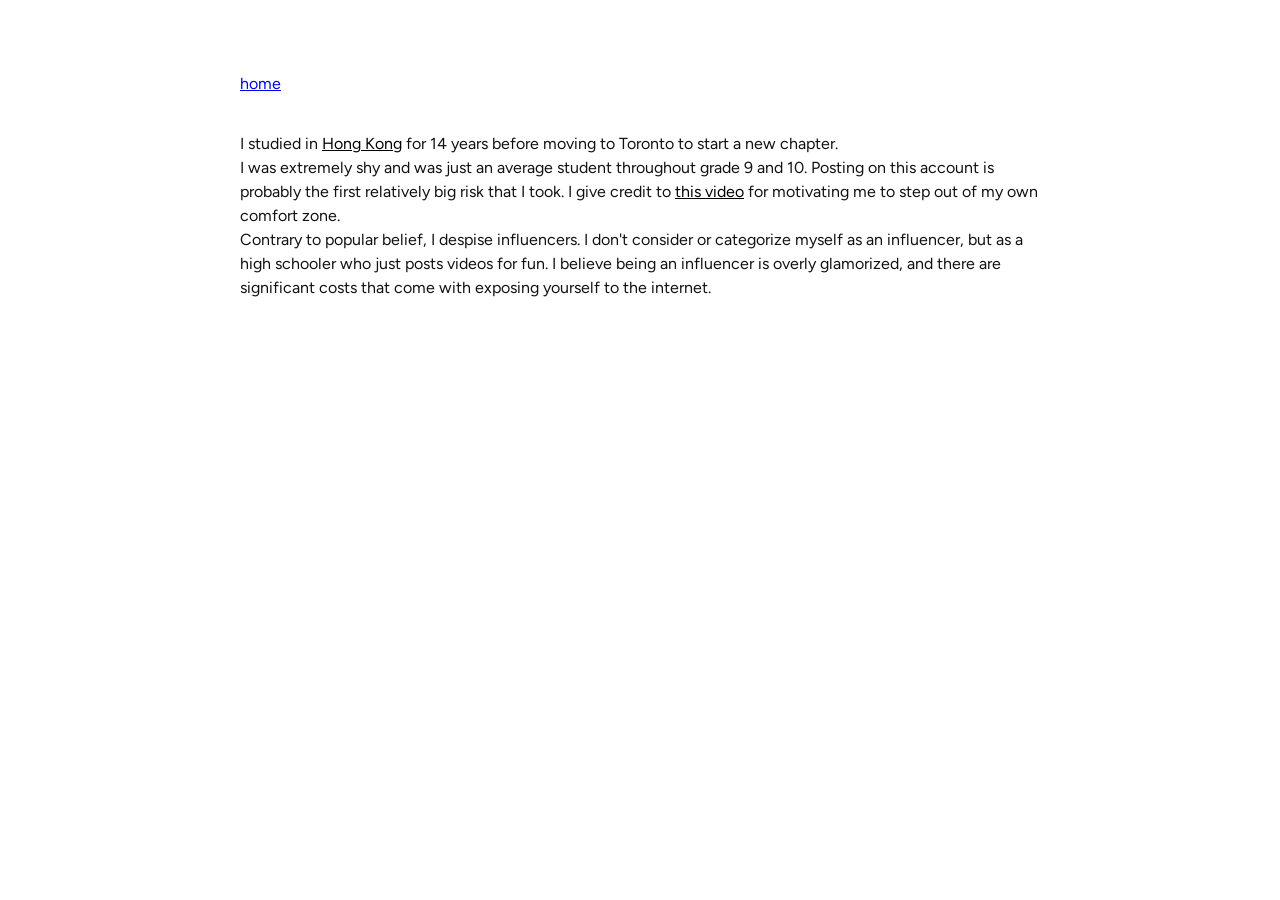
==== about.html @ 2d73ea08 "about me" ====
<!DOCTYPE html>
<html lang="en">
<head>
  <meta charset="UTF-8">
  <meta name="viewport" content="width=device-width, initial-scale=1.0">
  <title>Brighton Ng</title>
  <link rel="preconnect" href="https://fonts.googleapis.com">
  <link rel="preconnect" href="https://fonts.gstatic.com" crossorigin>
  <link
    href="https://fonts.googleapis.com/css2?family=Figtree:wght@400;600;700&display=swap"
    rel="stylesheet"
  >
  <style>
    :root {
      color-scheme: light;
    }

    * {
      box-sizing: border-box;
    }

    html,
    body {
      margin: 0;
      min-height: 100%;
      background: #fff;
      color: #111;
    }

    body {
      font-family: "Figtree", sans-serif;
      display: flex;
      justify-content: center;
      padding: 72px 24px;
      line-height: 1.50;
    }

    main {
      width: min(100%, 800px);
    }

    h1 {
      margin: 0;
      font-size: 2rem;
      font-weight: 600;
    }

    p {
      margin: 0 0 12px 0;
    }
  </style>
</head>

<body>
  <main>
    <p><a href="./index.html">home</a></p>
    <br>
    <p>I studied in <a href="https://spc.edu.hk/" style="color: black;"">Hong Kong</a> for 14 years before moving to Toronto to start a new chapter. <br>I was extremely shy and was just an average student throughout grade 9 and 10. Posting on this account is probably the first relatively big risk that I took. I give credit to <a href="https://www.instagram.com/reel/DIwfXw8Rr5b/" style="color: black;">this video</a> for motivating me to step out of my own comfort zone. 
        <br>
        Contrary to popular belief, I despise influencers. I don't consider or categorize myself as an influencer, but as a high schooler who just posts videos for fun. I believe being an influencer is overly glamorized, and there are significant costs that come with exposing yourself to the internet.</p>
  </main>
</body>
</html>
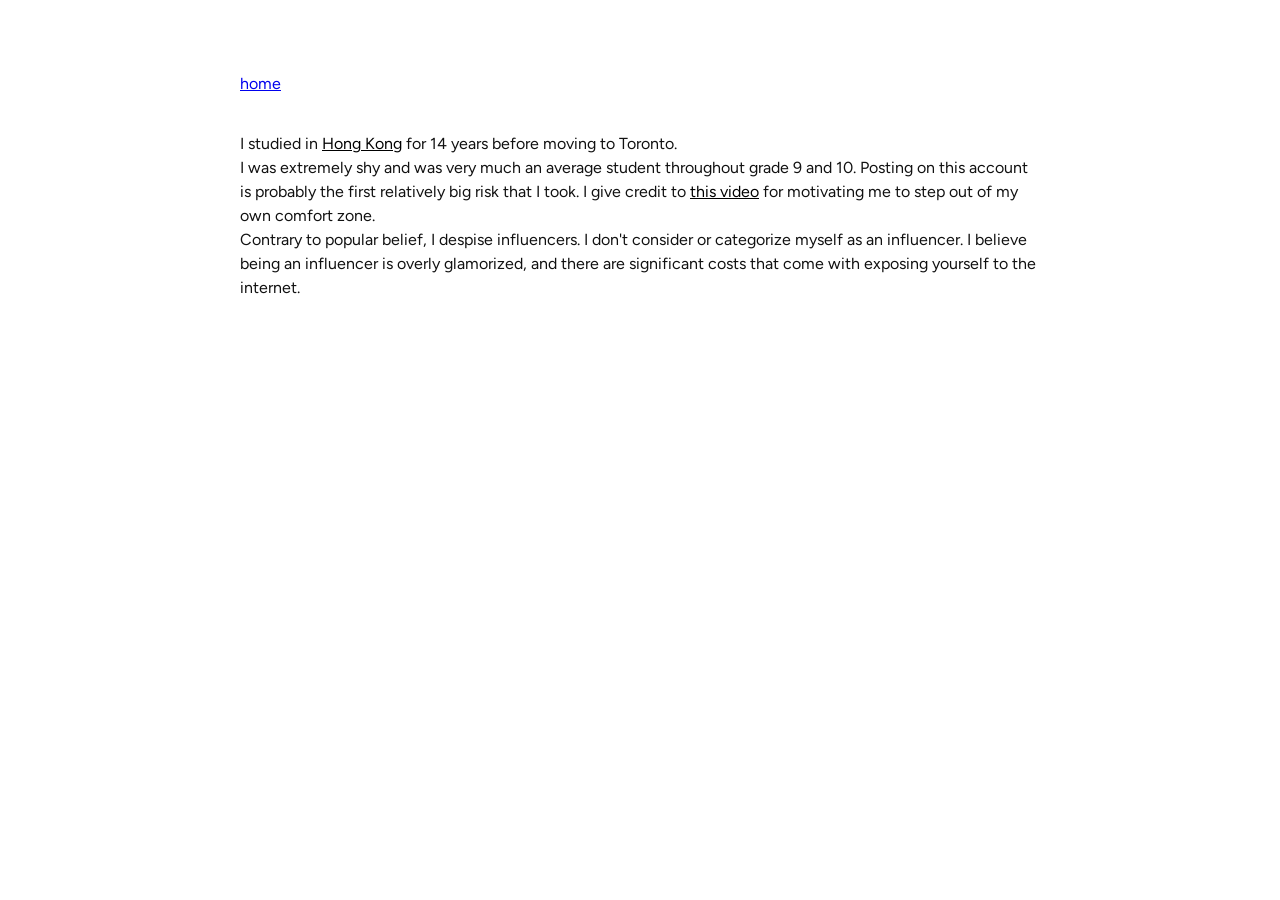
==== commit 09acd828: "logos and revamp" ====
--- a/about.html
+++ b/about.html
@@ -55,9 +55,9 @@
   <main>
     <p><a href="./index.html">home</a></p>
     <br>
-    <p>I studied in <a href="https://spc.edu.hk/" style="color: black;"">Hong Kong</a> for 14 years before moving to Toronto to start a new chapter. <br>I was extremely shy and was just an average student throughout grade 9 and 10. Posting on this account is probably the first relatively big risk that I took. I give credit to <a href="https://www.instagram.com/reel/DIwfXw8Rr5b/" style="color: black;">this video</a> for motivating me to step out of my own comfort zone. 
+    <p>I studied in <a href="https://spc.edu.hk/" style="color: black;"">Hong Kong</a> for 14 years before moving to Toronto. <br>I was extremely shy and was very much an average student throughout grade 9 and 10. Posting on this account is probably the first relatively big risk that I took. I give credit to <a href="https://www.instagram.com/reel/DIwfXw8Rr5b/" style="color: black;">this video</a> for motivating me to step out of my own comfort zone. 
         <br>
-        Contrary to popular belief, I despise influencers. I don't consider or categorize myself as an influencer, but as a high schooler who just posts videos for fun. I believe being an influencer is overly glamorized, and there are significant costs that come with exposing yourself to the internet.</p>
+        Contrary to popular belief, I despise influencers. I don't consider or categorize myself as an influencer. I believe being an influencer is overly glamorized, and there are significant costs that come with exposing yourself to the internet.</p>
   </main>
 </body>
 </html>
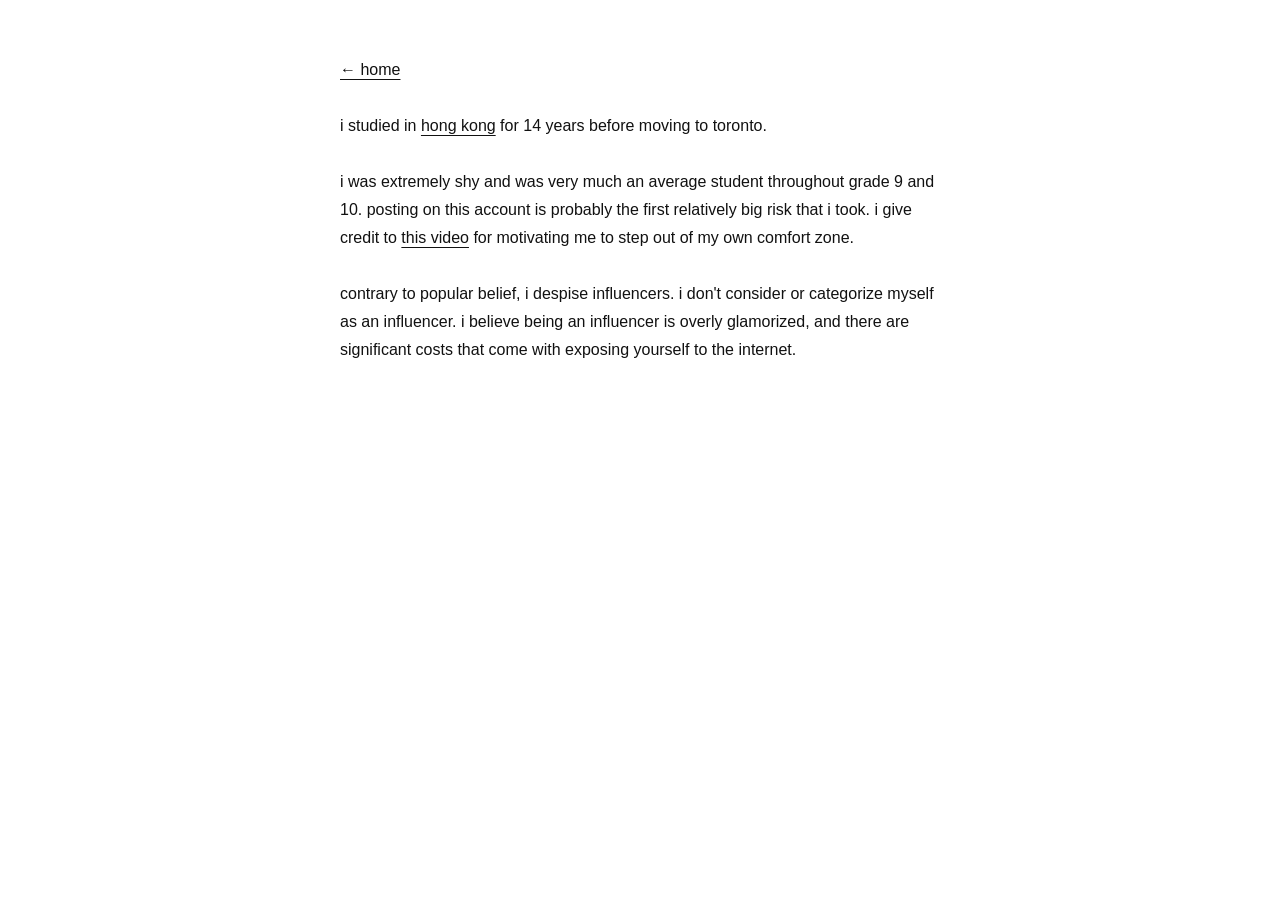
==== commit b201aa1d: "redesign: prose layout, glitch load animation, console easter egg Co-Authored-By: Claude Opus 5.5 <n" ====
--- a/about.html
+++ b/about.html
@@ -4,60 +4,19 @@
   <meta charset="UTF-8">
   <meta name="viewport" content="width=device-width, initial-scale=1.0">
   <title>Brighton Ng</title>
-  <link rel="preconnect" href="https://fonts.googleapis.com">
-  <link rel="preconnect" href="https://fonts.gstatic.com" crossorigin>
-  <link
-    href="https://fonts.googleapis.com/css2?family=Figtree:wght@400;600;700&display=swap"
-    rel="stylesheet"
-  >
-  <style>
-    :root {
-      color-scheme: light;
-    }
-
-    * {
-      box-sizing: border-box;
-    }
-
-    html,
-    body {
-      margin: 0;
-      min-height: 100%;
-      background: #fff;
-      color: #111;
-    }
-
-    body {
-      font-family: "Figtree", sans-serif;
-      display: flex;
-      justify-content: center;
-      padding: 72px 24px;
-      line-height: 1.50;
-    }
-
-    main {
-      width: min(100%, 800px);
-    }
-
-    h1 {
-      margin: 0;
-      font-size: 2rem;
-      font-weight: 600;
-    }
-
-    p {
-      margin: 0 0 12px 0;
-    }
-  </style>
+  <link rel="stylesheet" href="style.css">
 </head>
 
 <body>
   <main>
-    <p><a href="./index.html">home</a></p>
-    <br>
-    <p>I studied in <a href="https://spc.edu.hk/" style="color: black;"">Hong Kong</a> for 14 years before moving to Toronto. <br>I was extremely shy and was very much an average student throughout grade 9 and 10. Posting on this account is probably the first relatively big risk that I took. I give credit to <a href="https://www.instagram.com/reel/DIwfXw8Rr5b/" style="color: black;">this video</a> for motivating me to step out of my own comfort zone. 
-        <br>
-        Contrary to popular belief, I despise influencers. I don't consider or categorize myself as an influencer. I believe being an influencer is overly glamorized, and there are significant costs that come with exposing yourself to the internet.</p>
+    <p><a href="index.html">← home</a></p>
+
+    <p>i studied in <a href="https://spc.edu.hk/" target="_blank" rel="noopener noreferrer">hong kong</a> for 14 years before moving to toronto.</p>
+
+    <p>i was extremely shy and was very much an average student throughout grade 9 and 10. posting on this account is probably the first relatively big risk that i took. i give credit to <a href="https://www.instagram.com/reel/DIwfXw8Rr5b/" target="_blank" rel="noopener noreferrer">this video</a> for motivating me to step out of my own comfort zone.</p>
+
+    <p>contrary to popular belief, i despise influencers. i don't consider or categorize myself as an influencer. i believe being an influencer is overly glamorized, and there are significant costs that come with exposing yourself to the internet.</p>
   </main>
+  <script src="glitch.js"></script>
 </body>
 </html>
--- a/style.css
+++ b/style.css
@@ -0,0 +1,131 @@
+:root {
+  color-scheme: light;
+}
+
+* {
+  box-sizing: border-box;
+}
+
+html,
+body {
+  margin: 0;
+  min-height: 100%;
+  background: #fff;
+  color: #111;
+}
+
+body {
+  font-family: -apple-system, BlinkMacSystemFont, "Helvetica Neue", Helvetica, Arial, sans-serif;
+  font-size: 16px;
+  line-height: 1.75;
+  padding: 56px 24px;
+  -webkit-font-smoothing: antialiased;
+}
+
+main {
+  max-width: 600px;
+  margin: 0 auto;
+}
+
+p {
+  margin: 0 0 1.75em 0;
+}
+
+a {
+  color: #111;
+  text-decoration: underline;
+  text-decoration-thickness: 1px;
+  text-underline-offset: 4px;
+}
+
+a:hover {
+  opacity: 0.7;
+}
+
+/* inline logo + name, e.g. [icon] ec database */
+.org {
+  white-space: nowrap;
+}
+
+.org .icon {
+  display: inline-block;
+  width: 19px;
+  height: 19px;
+  margin: 0 8px 0 4px;
+  vertical-align: -3px;
+  border-radius: 5px;
+  background: #fff;
+  box-shadow: 0 0 0 1px #e5e5e5;
+  overflow: hidden;
+}
+
+/* the logo files have lots of whitespace; zoom in to fill the tile */
+.org .icon img {
+  width: 100%;
+  height: 100%;
+  object-fit: contain;
+  transform: scale(1.5);
+}
+
+.bears {
+  display: flex;
+  gap: 16px;
+  margin-bottom: 1.75em;
+}
+
+.bears img {
+  flex: 1;
+  min-width: 0;
+  width: 100%;
+  height: auto;
+}
+
+@media (max-width: 480px) {
+  body {
+    font-size: 15px;
+    padding: 40px 16px;
+  }
+}
+
+.org .icon.no-zoom img {
+  transform: scale(0.85);
+}
+
+/* glitch-in on load: each block appears pixelated, then sharpens (filters live in glitch.js) */
+@keyframes glitch-in {
+  0% {
+    opacity: 0;
+  }
+  10% {
+    opacity: 1;
+    filter: url(#px-2);
+  }
+  50%,
+  100% {
+    opacity: 1;
+    filter: none;
+  }
+}
+
+main > * {
+  opacity: 0;
+  animation: glitch-in 0.3s steps(1, end) forwards;
+}
+
+main > *:nth-child(2) { animation-delay: 0.06s; }
+main > *:nth-child(3) { animation-delay: 0.12s; }
+main > *:nth-child(4) { animation-delay: 0.18s; }
+main > *:nth-child(5) { animation-delay: 0.24s; }
+main > *:nth-child(6) { animation-delay: 0.3s; }
+
+@media (prefers-reduced-motion: reduce) {
+  main > * {
+    opacity: 1;
+    animation: none;
+  }
+}
+
+.org .icon.ec img {
+  transform: scale(1.2);
+  image-rendering: pixelated;
+}
